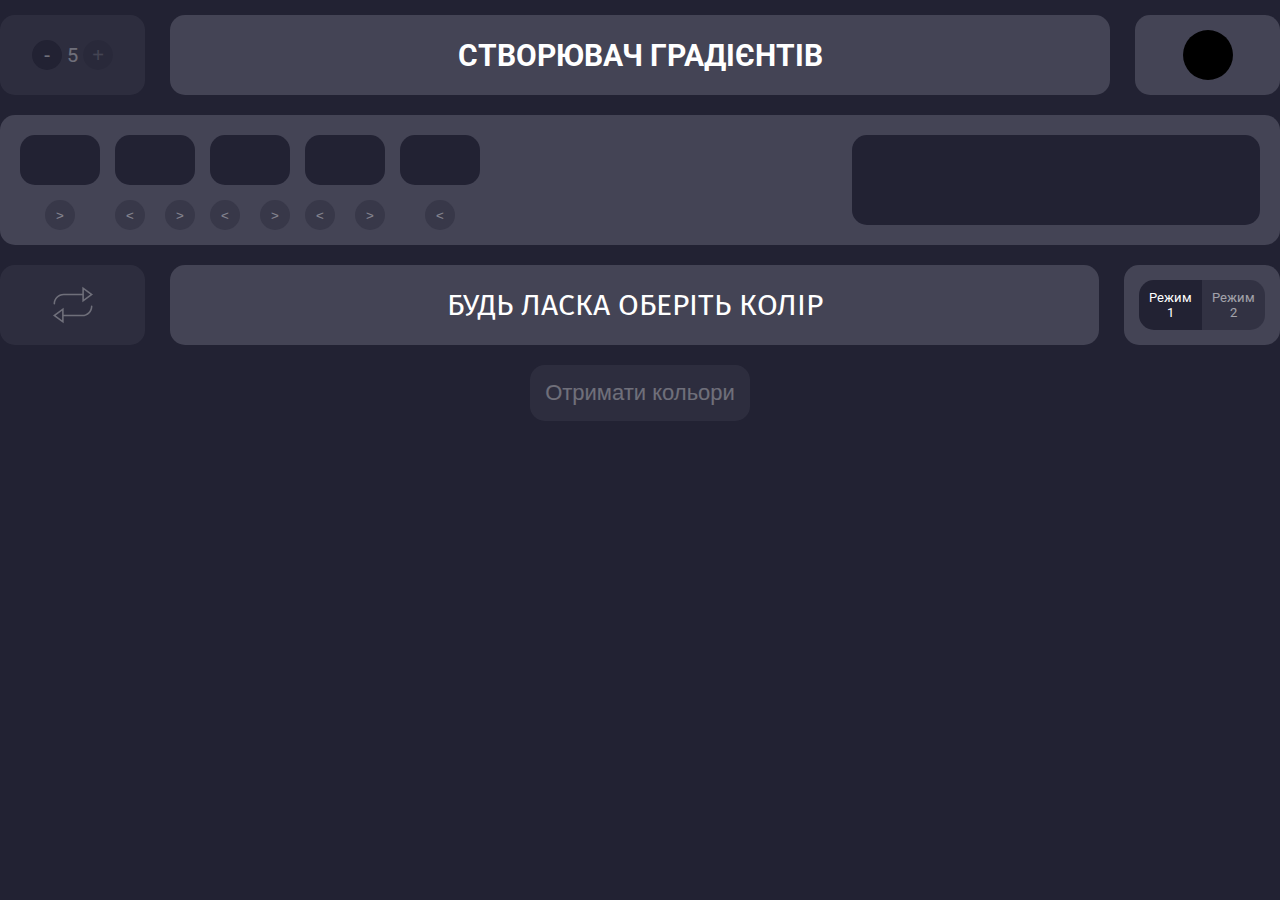
==== gradient.html @ e5c997fa "first commit" ====
<!DOCTYPE html>
<html lang="en">
<head>
    <meta charset="UTF-8">
    <meta http-equiv="X-UA-Compatible" content="IE=edge">
    <meta name="viewport" content="width=device-width, initial-scale=1.0">
    <title>Gradient generator</title>
    <link rel="preconnect" href="https://fonts.googleapis.com">
    <link rel="preconnect" href="https://fonts.gstatic.com" crossorigin>
    <link href="https://fonts.googleapis.com/css2?family=Fira+Sans:wght@700&family=Roboto&display=swap" rel="stylesheet">
    <link rel="stylesheet" href="css/gradient.css">
</head>
<body>
    <section class="hero">
        <div class="container">
            <div class="hero__controls">
                <div class="hero__counter" style="opacity: .35;">
                    <button class="hero__counter-btn hero__counter-btn_1">-</button>
                    <p class="hero__counter-current">5</p>
                    <button class="hero__counter-btn hero__counter-btn_2" style="opacity: 0.35;">+</button>
                </div>
                <h1 class="hero__title">Створювач Градієнтів</h1>
                <div class="hero__inputs">
                    <input type="color" class="hero__color-input hero__color-input_1">
                    <input type="color" class="hero__color-input hero__color-input_2" style="display: none;"> 
               </div>
            </div>
           <div class="hero__cols">
                <ul class="hero__colors-list">
                    <li class="hero__colors-item">
                        <button class="hero__colors-item-btn_1 hero__colors-item-btn" style="display: none;"><</button>
                        <button class="hero__colors-item-btn_2 hero__colors-item-btn">></button>
                    </li>
                    <li class="hero__colors-item">
                        <button class="hero__colors-item-btn_1 hero__colors-item-btn"><</button>
                        <button class="hero__colors-item-btn_2 hero__colors-item-btn">></button>
                    </li>
                    <li class="hero__colors-item">
                        <button class="hero__colors-item-btn_1 hero__colors-item-btn"><</button>
                        <button class="hero__colors-item-btn_2 hero__colors-item-btn">></button>
                    </li>
                    <li class="hero__colors-item">
                        <button class="hero__colors-item-btn_1 hero__colors-item-btn"><</button>
                        <button class="hero__colors-item-btn_2 hero__colors-item-btn">></button>
                    </li>
                    <li class="hero__colors-item">
                        <button class="hero__colors-item-btn_1 hero__colors-item-btn"><</button>
                        <button class="hero__colors-item-btn_2 hero__colors-item-btn" style="display: none;">></button>
                    </li>
                </ul>
                <div class="hero__gradient"></div>
            </div>
            <div class="hero__controls">
                <button class="hero__repeat-btn" style="opacity: .35;"><img src="img/repeat.svg"></button>
                <p class="hero__status">Будь ласка оберіть колір</p>
                <div class="hero__modes">
                    <button class="hero__modes-btn hero__modes-btn_1">Режим 1</button>
                    <button class="hero__modes-btn hero__modes-btn_2" style="opacity: .5;">Режим 2</button>
               </div>
            </div>
            <button class="hero__open-btn" disabled style="opacity: .35;">Отримати кольори</button>
        </div>
    </section>
    <div class="pop-up">
        <div class="pop-up__body">
            <h2 class="pop-up__title">Дякуємо за використання нашого сайту</h2>
            <p class="pop-up__text">css-gradient: <span>linear-gradient()</span></p>
            <ul class="pop-up__colors-list">
            </ul>
            <button class="pop-up__close-btn"><span>+</span></button>
        </div>
    </div>
   
    <script src="gradient.js"></script>
</body>
</html>
---- css/gradient.css ----
* {
  margin: 0;
  padding: 0;
  -webkit-box-sizing: border-box;
          box-sizing: border-box;
}

.container {
  max-width: 1470px;
  padding: 15px 0;
  margin: 0 auto;
}

body {
  background: #223;
  font-family: 'Roboto', sans-serif;
}

h2, h2, h3 {
  font-family: 'Fira Sans', sans-serif;
}

.hero {
  text-align: center;
}

.hero__cols {
  display: -webkit-box;
  display: -ms-flexbox;
  display: flex;
  padding: 20px;
  background: #445;
  border-radius: 15px;
  margin-top: 20px;
  margin-bottom: 20px;
  -webkit-box-pack: justify;
      -ms-flex-pack: justify;
          justify-content: space-between;
}

.hero__title {
  font-size: 30px;
  text-align: center;
  text-transform: uppercase;
  color: #fff;
  -webkit-box-flex: 1;
      -ms-flex: 1 1 100%;
          flex: 1 1 100%;
  background: #445;
  border-radius: 15px;
  display: -webkit-box;
  display: -ms-flexbox;
  display: flex;
  -webkit-box-align: center;
      -ms-flex-align: center;
          align-items: center;
  -webkit-box-pack: center;
      -ms-flex-pack: center;
          justify-content: center;
}

.hero__colors-list {
  list-style: none;
  display: -webkit-box;
  display: -ms-flexbox;
  display: flex;
  gap: 15px;
  padding-bottom: 40px;
}

.hero__colors-item {
  border-radius: 15px;
  width: 80px;
  height: 50px;
  position: relative;
  background: #223;
  -webkit-transition: background .3s;
  transition: background .3s;
}

.hero__colors-item-btn {
  border: none;
  background: #223;
  position: absolute;
  bottom: -45px;
  color: #fff;
  width: 30px;
  height: 30px;
  display: -webkit-box;
  display: -ms-flexbox;
  display: flex;
  -webkit-box-align: center;
      -ms-flex-align: center;
          align-items: center;
  -webkit-box-pack: center;
      -ms-flex-pack: center;
          justify-content: center;
  border-radius: 15px;
  opacity: .35;
  -webkit-transition: opacity .3s;
  transition: opacity .3s;
}

.hero__colors-item-btn_1 {
  left: 0;
}

.hero__colors-item-btn_2 {
  right: 0;
}

.hero__colors-item:first-child .hero__colors-item-btn, .hero__colors-item:last-child .hero__colors-item-btn {
  left: 50%;
  -webkit-transform: translateX(-50%);
          transform: translateX(-50%);
}

.hero__gradient {
  -webkit-box-flex: 1;
      -ms-flex: 1 1 100%;
          flex: 1 1 100%;
  margin-left: 30%;
  border-radius: 15px;
  background: #223;
}

.hero__inputs {
  display: -webkit-box;
  display: -ms-flexbox;
  display: flex;
  gap: 15px;
  background: #445;
  padding: 15px;
  border-radius: 15px;
  -webkit-box-flex: 0;
      -ms-flex: 0 0 145px;
          flex: 0 0 145px;
  -webkit-box-pack: center;
      -ms-flex-pack: center;
          justify-content: center;
}

.hero__color-input {
  overflow: hidden;
}

.hero__color-input[type="color"] {
  -webkit-appearance: none;
  border: none;
  width: 50px;
  height: 50px;
  border-radius: 50%;
}

.hero__color-input[type="color"]::-webkit-color-swatch-wrapper {
  padding: 0;
}

.hero__color-input[type="color"]::-webkit-color-swatch {
  border: none;
}

.hero__counter {
  padding: 15px;
  border-radius: 15px;
  background: #445;
  display: -webkit-box;
  display: -ms-flexbox;
  display: flex;
  -webkit-box-align: center;
      -ms-flex-align: center;
          align-items: center;
  -webkit-box-flex: 0;
      -ms-flex: 0 0 145px;
          flex: 0 0 145px;
  -webkit-box-pack: center;
      -ms-flex-pack: center;
          justify-content: center;
  gap: 5px;
  -webkit-transition: opacity .3s;
  transition: opacity .3s;
}

.hero__counter-btn {
  background: none;
  border: none;
  border-radius: 15px;
  width: 30px;
  height: 30px;
  display: -webkit-box;
  display: -ms-flexbox;
  display: flex;
  -webkit-box-align: center;
      -ms-flex-align: center;
          align-items: center;
  -webkit-box-pack: center;
      -ms-flex-pack: center;
          justify-content: center;
  color: #fff;
  font-size: 20px;
  background: #223;
  -webkit-transition: opacity .3s;
  transition: opacity .3s;
  cursor: pointer;
}

.hero__counter-current {
  font-size: 20px;
  color: #fff;
}

.hero__controls {
  display: -webkit-box;
  display: -ms-flexbox;
  display: flex;
  -webkit-box-pack: justify;
      -ms-flex-pack: justify;
          justify-content: space-between;
  gap: 25px;
}

.hero__modes {
  -webkit-box-flex: 0;
      -ms-flex: 0 0 145px;
          flex: 0 0 145px;
  border-radius: 15px;
  background: #445;
  padding: 15px;
  display: -webkit-box;
  display: -ms-flexbox;
  display: flex;
  -webkit-box-pack: center;
      -ms-flex-pack: center;
          justify-content: center;
}

.hero__modes-btn {
  display: block;
  background: #223;
  padding: 10px;
  color: #fff;
  font-family: 'Roboto',sans-serif;
  border: none;
  cursor: pointer;
}

.hero__modes-btn_1 {
  border-top-left-radius: 15px;
  border-bottom-left-radius: 15px;
}

.hero__modes-btn_2 {
  border-top-right-radius: 15px;
  border-bottom-right-radius: 15px;
}

.hero__repeat-btn {
  background: #445;
  color: #fff;
  display: -webkit-box;
  display: -ms-flexbox;
  display: flex;
  -webkit-box-align: center;
      -ms-flex-align: center;
          align-items: center;
  -webkit-box-flex: 0;
      -ms-flex: 0 0 145px;
          flex: 0 0 145px;
  border-radius: 15px;
  border: none;
  -webkit-box-pack: center;
      -ms-flex-pack: center;
          justify-content: center;
  -webkit-transition: opacity .3s;
  transition: opacity .3s;
}

.hero__repeat-btn img {
  width: 40px;
}

.hero__status {
  background: #445;
  color: #fff;
  -webkit-box-flex: 1;
      -ms-flex: 1 1 100%;
          flex: 1 1 100%;
  display: -webkit-box;
  display: -ms-flexbox;
  display: flex;
  -webkit-box-align: center;
      -ms-flex-align: center;
          align-items: center;
  -webkit-box-pack: center;
      -ms-flex-pack: center;
          justify-content: center;
  font-family: 'Fira sans', sans-serif;
  text-transform: uppercase;
  font-size: 30px;
  border-radius: 15px;
}

.hero__open-btn {
  background: #445;
  padding: 15px;
  border-radius: 15px;
  border: none;
  color: #fff;
  margin-top: 20px;
  font-size: 22px;
  display: inline-block;
  -webkit-transition: oapcity .35s;
  transition: oapcity .35s;
}

.pop-up {
  position: fixed;
  width: 100%;
  height: 100vh;
  top: -100vh;
  opacity: 0;
  left: 0;
  background: rgba(0, 0, 0, 0.5);
  display: -webkit-box;
  display: -ms-flexbox;
  display: flex;
  -webkit-box-align: center;
      -ms-flex-align: center;
          align-items: center;
  -webkit-box-pack: center;
      -ms-flex-pack: center;
          justify-content: center;
  text-align: center;
  -webkit-transition: opacity .3s;
  transition: opacity .3s;
}

.pop-up__body {
  position: relative;
  max-width: 470px;
  background: #fff;
  border-radius: 15px;
  padding: 25px;
  -webkit-transform: translateY(-100vh);
          transform: translateY(-100vh);
  -webkit-transition: -webkit-transform .5s .5s;
  transition: -webkit-transform .5s .5s;
  transition: transform .5s .5s;
  transition: transform .5s .5s, -webkit-transform .5s .5s;
}

.pop-up_active {
  top: 0;
}

.pop-up_active .pop-up__body {
  -webkit-transform: translateY(0);
          transform: translateY(0);
}

.pop-up__title {
  font-size: 20px;
  text-transform: uppercase;
  margin-bottom: 15px;
}

.pop-up__text {
  margin-bottom: 15px;
}

.pop-up__colors-list {
  list-style: none;
  display: -webkit-box;
  display: -ms-flexbox;
  display: flex;
  gap: 15px;
  -webkit-box-pack: center;
      -ms-flex-pack: center;
          justify-content: center;
}

.pop-up__colors-item {
  text-align: center;
}

.pop-up__colors-item__color {
  width: 40px;
  height: 40px;
  border-radius: 15px;
  margin: 0 auto 5px auto;
}

.pop-up__close-btn {
  margin-top: 15px;
  background: #445;
  border-radius: 15px;
  width: 30px;
  height: 30px;
  display: -webkit-inline-box;
  display: -ms-inline-flexbox;
  display: inline-flex;
  -webkit-box-align: center;
      -ms-flex-align: center;
          align-items: center;
  -webkit-box-pack: center;
      -ms-flex-pack: center;
          justify-content: center;
  border: none;
}

.pop-up__close-btn span {
  -webkit-transform: rotate(45deg);
          transform: rotate(45deg);
  color: #fff;
  font-size: 20px;
}
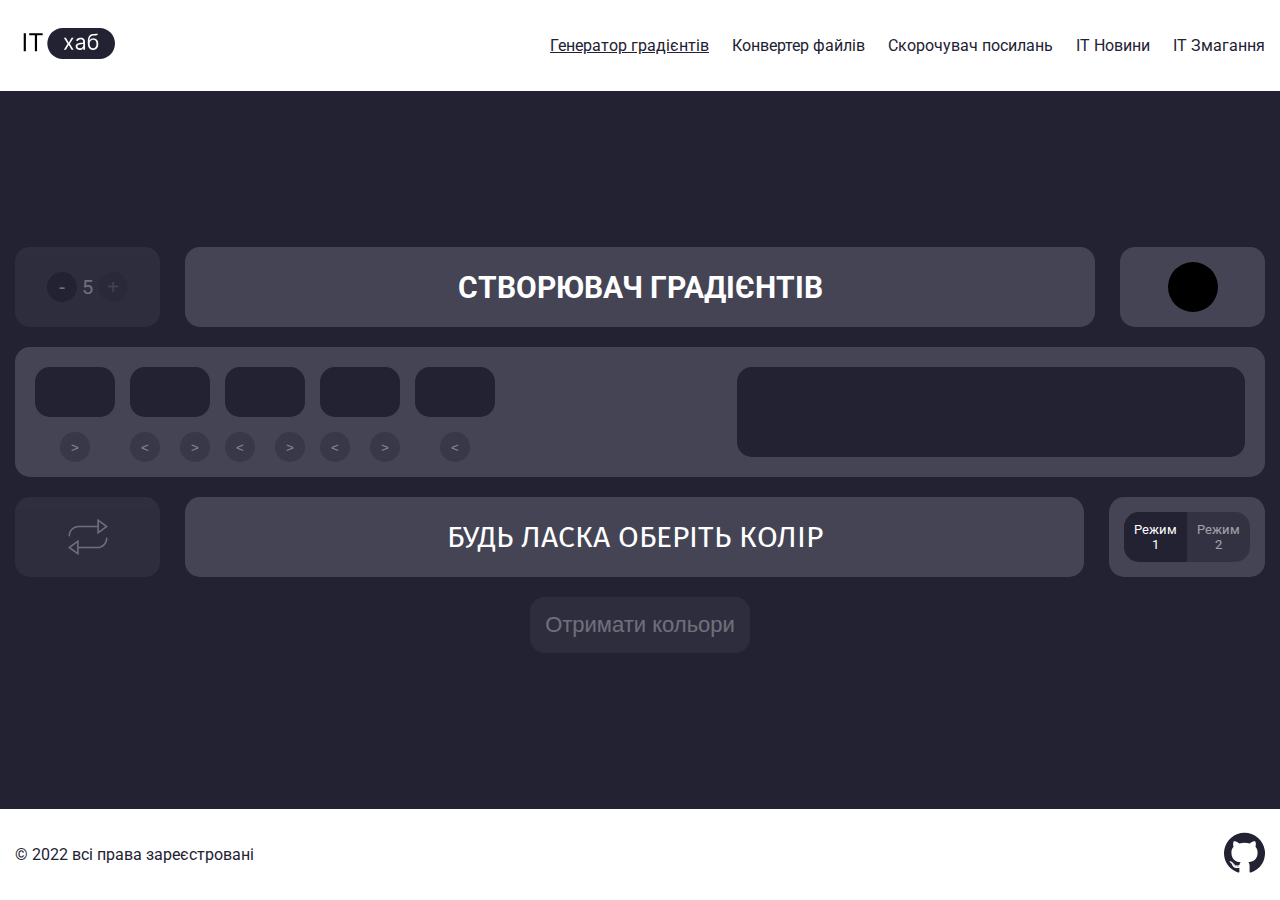
==== commit 6789c29f: "3 pages" ====
--- a/gradient.html
+++ b/gradient.html
@@ -1,5 +1,6 @@
 <!DOCTYPE html>
 <html lang="en">
+
 <head>
     <meta charset="UTF-8">
     <meta http-equiv="X-UA-Compatible" content="IE=edge">
@@ -7,10 +8,42 @@
     <title>Gradient generator</title>
     <link rel="preconnect" href="https://fonts.googleapis.com">
     <link rel="preconnect" href="https://fonts.gstatic.com" crossorigin>
-    <link href="https://fonts.googleapis.com/css2?family=Fira+Sans:wght@700&family=Roboto&display=swap" rel="stylesheet">
+    <link href="https://fonts.googleapis.com/css2?family=Fira+Sans:wght@700&family=Roboto&display=swap"
+        rel="stylesheet">
+    <link rel="stylesheet" href="css/main.css">
     <link rel="stylesheet" href="css/gradient.css">
 </head>
+
 <body>
+    <header class="header">
+    <div class="container">
+        <a href="#" class="header__logo">
+            <img src="img/logo.svg">
+        </a>
+        <nav class="header__menu">
+            <ul class="header__list">
+                <li class="header__item">
+                    <a href="gradient.html" class="header__link header__link_active">Генератор градієнтів</a>
+                </li>
+                <li class="header__item">
+                    <a href="convert.html" class="header__link">Конвертер файлів</a>
+                </li>
+                <li class="header__item">
+                    <a href="#" class="header__link">Скорочувач посилань</a>
+                </li>
+                <li class="header__item">
+                    <a href="news.html" class="header__link">ІТ Новини</a>
+                </li>
+                <li class="header__item">
+                    <a href="contests.html" class="header__link">ІТ Змагання</a>
+                </li>
+            </ul>
+        </nav>
+        <button class="header__menu-btn">
+            <span></span>
+        </button>
+    </div>
+</header>
     <section class="hero">
         <div class="container">
             <div class="hero__controls">
@@ -22,30 +55,36 @@
                 <h1 class="hero__title">Створювач Градієнтів</h1>
                 <div class="hero__inputs">
                     <input type="color" class="hero__color-input hero__color-input_1">
-                    <input type="color" class="hero__color-input hero__color-input_2" style="display: none;"> 
-               </div>
+                    <input type="color" class="hero__color-input hero__color-input_2" style="display: none;">
+                </div>
             </div>
-           <div class="hero__cols">
+            <div class="hero__cols">
                 <ul class="hero__colors-list">
                     <li class="hero__colors-item">
-                        <button class="hero__colors-item-btn_1 hero__colors-item-btn" style="display: none;"><</button>
-                        <button class="hero__colors-item-btn_2 hero__colors-item-btn">></button>
+                        <button class="hero__colors-item-btn_1 hero__colors-item-btn" style="display: none;">
+                            <</button>
+                                <button class="hero__colors-item-btn_2 hero__colors-item-btn">></button>
                     </li>
                     <li class="hero__colors-item">
-                        <button class="hero__colors-item-btn_1 hero__colors-item-btn"><</button>
-                        <button class="hero__colors-item-btn_2 hero__colors-item-btn">></button>
+                        <button class="hero__colors-item-btn_1 hero__colors-item-btn">
+                            <</button>
+                                <button class="hero__colors-item-btn_2 hero__colors-item-btn">></button>
                     </li>
                     <li class="hero__colors-item">
-                        <button class="hero__colors-item-btn_1 hero__colors-item-btn"><</button>
-                        <button class="hero__colors-item-btn_2 hero__colors-item-btn">></button>
+                        <button class="hero__colors-item-btn_1 hero__colors-item-btn">
+                            <</button>
+                                <button class="hero__colors-item-btn_2 hero__colors-item-btn">></button>
                     </li>
                     <li class="hero__colors-item">
-                        <button class="hero__colors-item-btn_1 hero__colors-item-btn"><</button>
-                        <button class="hero__colors-item-btn_2 hero__colors-item-btn">></button>
+                        <button class="hero__colors-item-btn_1 hero__colors-item-btn">
+                            <</button>
+                                <button class="hero__colors-item-btn_2 hero__colors-item-btn">></button>
                     </li>
                     <li class="hero__colors-item">
-                        <button class="hero__colors-item-btn_1 hero__colors-item-btn"><</button>
-                        <button class="hero__colors-item-btn_2 hero__colors-item-btn" style="display: none;">></button>
+                        <button class="hero__colors-item-btn_1 hero__colors-item-btn">
+                            <</button>
+                                <button class="hero__colors-item-btn_2 hero__colors-item-btn"
+                                    style="display: none;">></button>
                     </li>
                 </ul>
                 <div class="hero__gradient"></div>
@@ -56,7 +95,7 @@
                 <div class="hero__modes">
                     <button class="hero__modes-btn hero__modes-btn_1">Режим 1</button>
                     <button class="hero__modes-btn hero__modes-btn_2" style="opacity: .5;">Режим 2</button>
-               </div>
+                </div>
             </div>
             <button class="hero__open-btn" disabled style="opacity: .35;">Отримати кольори</button>
         </div>
@@ -70,7 +109,15 @@
             <button class="pop-up__close-btn"><span>+</span></button>
         </div>
     </div>
-   
+    <footer class="footer">
+        <div class="container">
+            <p class="footer__copy">&copy; 2022 всі права зареєстровані</p>
+            <a href="#" class="footer__socials-link">
+                <img src="img/github.svg" class="footer__socials-img">
+            </a>
+        </div>
+    </footer>
     <script src="gradient.js"></script>
 </body>
+
 </html>--- a/css/main.css
+++ b/css/main.css
@@ -0,0 +1,242 @@
+* {
+  margin: 0;
+  padding: 0;
+  -webkit-box-sizing: border-box;
+          box-sizing: border-box;
+}
+
+.container {
+  max-width: 1470px;
+  padding: 0 15px;
+  margin: 0 auto;
+}
+
+body {
+  background: #223;
+  font-family: 'Roboto', sans-serif;
+  min-height: 100vh;
+}
+
+h2, h2, h3 {
+  font-family: 'Fira Sans', sans-serif;
+}
+
+ul {
+  list-style: none;
+}
+
+button {
+  -webkit-transition: background .3s;
+  transition: background .3s;
+}
+
+button:hover {
+  background: #3f3f4c;
+}
+
+.header {
+  position: absolute;
+  top: 0;
+  left: 0;
+  width: 100%;
+  background: #fff;
+  z-index: 3;
+}
+
+.header .container {
+  min-height: 91px;
+  display: -webkit-box;
+  display: -ms-flexbox;
+  display: flex;
+  -webkit-box-pack: justify;
+      -ms-flex-pack: justify;
+          justify-content: space-between;
+  -webkit-box-align: center;
+      -ms-flex-align: center;
+          align-items: center;
+}
+
+.header__logo img {
+  width: 100px;
+}
+
+@media (max-width: 992px) {
+  .header__menu {
+    position: fixed;
+    width: 100%;
+    height: 100vh;
+    top: -100vh;
+    left: 0;
+    background: #fff;
+    z-index: 4;
+    display: -webkit-box;
+    display: -ms-flexbox;
+    display: flex;
+    -webkit-box-align: center;
+        -ms-flex-align: center;
+            align-items: center;
+    -webkit-box-pack: center;
+        -ms-flex-pack: center;
+            justify-content: center;
+    -webkit-transition: top .3s;
+    transition: top .3s;
+  }
+}
+
+.header__menu_active {
+  top: 0;
+}
+
+.header__list {
+  display: -webkit-box;
+  display: -ms-flexbox;
+  display: flex;
+}
+
+@media (max-width: 992px) {
+  .header__list {
+    -webkit-box-orient: vertical;
+    -webkit-box-direction: normal;
+        -ms-flex-direction: column;
+            flex-direction: column;
+  }
+}
+
+.header__item:not(:last-child) {
+  margin-right: 23px;
+}
+
+@media (max-width: 992px) {
+  .header__item:not(:last-child) {
+    margin-right: 0;
+  }
+}
+
+.header__link {
+  text-decoration: none;
+  color: #223;
+}
+
+.header__link_active {
+  text-decoration: underline;
+}
+
+@media (max-width: 992px) {
+  .header__link {
+    display: block;
+    text-align: center;
+    font-size: 24px;
+    padding-bottom: 15px;
+  }
+}
+
+.header__menu-btn {
+  background: none;
+  border: none;
+  width: 40px;
+  height: 22px;
+  display: -webkit-box;
+  display: -ms-flexbox;
+  display: flex;
+  -webkit-box-align: center;
+      -ms-flex-align: center;
+          align-items: center;
+  display: none;
+  position: relative;
+  z-index: 5;
+}
+
+@media (max-width: 992px) {
+  .header__menu-btn {
+    display: block;
+  }
+}
+
+.header__menu-btn span {
+  display: block;
+  position: relative;
+  width: 100%;
+  height: 1.5px;
+  background: #000;
+  -webkit-transition: -webkit-transform .3s;
+  transition: -webkit-transform .3s;
+  transition: transform .3s;
+  transition: transform .3s, -webkit-transform .3s;
+}
+
+.header__menu-btn span::before {
+  content: '';
+  display: block;
+  width: 100%;
+  height: 1.5px;
+  background: #000;
+  position: absolute;
+  top: -11px;
+  -webkit-transition: top .3s, -webkit-transform .3s;
+  transition: top .3s, -webkit-transform .3s;
+  transition: top .3s, transform .3s;
+  transition: top .3s, transform .3s, -webkit-transform .3s;
+}
+
+.header__menu-btn span::after {
+  content: '';
+  display: block;
+  width: 100%;
+  height: 1.5px;
+  background: #000;
+  position: absolute;
+  top: 11px;
+  -webkit-transition: top .3s, -webkit-transform .3s;
+  transition: top .3s, -webkit-transform .3s;
+  transition: top .3s, transform .3s;
+  transition: top .3s, transform .3s, -webkit-transform .3s;
+}
+
+.header__menu-btn_active span {
+  -webkit-transform: rotate(45deg);
+          transform: rotate(45deg);
+}
+
+.header__menu-btn_active span::after {
+  top: 0;
+}
+
+.header__menu-btn_active span::before {
+  top: 0;
+  -webkit-transform: rotate(90deg);
+          transform: rotate(90deg);
+}
+
+body {
+  position: relative;
+}
+
+.footer {
+  position: absolute;
+  width: 100%;
+  bottom: 0;
+  left: 0;
+  z-index: 3;
+  background: #fff;
+}
+
+.footer__copy {
+  color: #223;
+}
+
+.footer .container {
+  display: -webkit-box;
+  display: -ms-flexbox;
+  display: flex;
+  -webkit-box-pack: justify;
+      -ms-flex-pack: justify;
+          justify-content: space-between;
+  -webkit-box-align: center;
+      -ms-flex-align: center;
+          align-items: center;
+  min-height: 91px;
+}
+
+::-webkit-scrollbar {
+  display: none;
+}
--- a/css/gradient.css
+++ b/css/gradient.css
@@ -1,27 +1,16 @@
-* {
-  margin: 0;
-  padding: 0;
-  -webkit-box-sizing: border-box;
-          box-sizing: border-box;
-}
-
-.container {
-  max-width: 1470px;
-  padding: 15px 0;
-  margin: 0 auto;
-}
-
-body {
-  background: #223;
-  font-family: 'Roboto', sans-serif;
-}
-
-h2, h2, h3 {
-  font-family: 'Fira Sans', sans-serif;
-}
-
 .hero {
   text-align: center;
+  height: 100vh;
+  display: -webkit-box;
+  display: -ms-flexbox;
+  display: flex;
+  -webkit-box-align: center;
+      -ms-flex-align: center;
+          align-items: center;
+}
+
+.hero .container {
+  width: 100%;
 }
 
 .hero__cols {
@@ -38,6 +27,18 @@
           justify-content: space-between;
 }
 
+@media (max-width: 992px) {
+  .hero__cols {
+    -webkit-box-orient: vertical;
+    -webkit-box-direction: normal;
+        -ms-flex-direction: column;
+            flex-direction: column;
+    -webkit-box-align: center;
+        -ms-flex-align: center;
+            align-items: center;
+  }
+}
+
 .hero__title {
   font-size: 30px;
   text-align: center;
@@ -57,6 +58,25 @@
   -webkit-box-pack: center;
       -ms-flex-pack: center;
           justify-content: center;
+  padding: 0 15px;
+}
+
+@media (max-width: 992px) {
+  .hero__title {
+    font-size: 20px;
+  }
+}
+
+@media (max-width: 578px) {
+  .hero__title {
+    font-size: 16px;
+  }
+}
+
+@media (max-width: 550px) {
+  .hero__title {
+    display: none;
+  }
 }
 
 .hero__colors-list {
@@ -66,6 +86,12 @@
   display: flex;
   gap: 15px;
   padding-bottom: 40px;
+}
+
+@media (max-width: 400px) {
+  .hero__colors-list {
+    gap: 5px;
+  }
 }
 
 .hero__colors-item {
@@ -78,6 +104,12 @@
   transition: background .3s;
 }
 
+@media (max-width: 550px) {
+  .hero__colors-item {
+    width: 55px;
+  }
+}
+
 .hero__colors-item-btn {
   border: none;
   background: #223;
@@ -99,6 +131,14 @@
   opacity: .35;
   -webkit-transition: opacity .3s;
   transition: opacity .3s;
+}
+
+@media (max-width: 550px) {
+  .hero__colors-item-btn {
+    width: 25px;
+    height: 25px;
+    font-size: 16px;
+  }
 }
 
 .hero__colors-item-btn_1 {
@@ -119,9 +159,21 @@
   -webkit-box-flex: 1;
       -ms-flex: 1 1 100%;
           flex: 1 1 100%;
-  margin-left: 30%;
+  margin-left: 20%;
   border-radius: 15px;
   background: #223;
+}
+
+@media (max-width: 992px) {
+  .hero__gradient {
+    -webkit-box-flex: 0;
+        -ms-flex: none;
+            flex: none;
+    margin-left: 0;
+    height: 50px;
+    width: 100%;
+    margin-top: 30px;
+  }
 }
 
 .hero__inputs {
@@ -298,6 +350,25 @@
   text-transform: uppercase;
   font-size: 30px;
   border-radius: 15px;
+  padding: 0 15px;
+}
+
+@media (max-width: 992px) {
+  .hero__status {
+    font-size: 20px;
+  }
+}
+
+@media (max-width: 578px) {
+  .hero__status {
+    font-size: 16px;
+  }
+}
+
+@media (max-width: 550px) {
+  .hero__status {
+    display: none;
+  }
 }
 
 .hero__open-btn {
@@ -320,6 +391,7 @@
   top: -100vh;
   opacity: 0;
   left: 0;
+  z-index: 3;
   background: rgba(0, 0, 0, 0.5);
   display: -webkit-box;
   display: -ms-flexbox;
